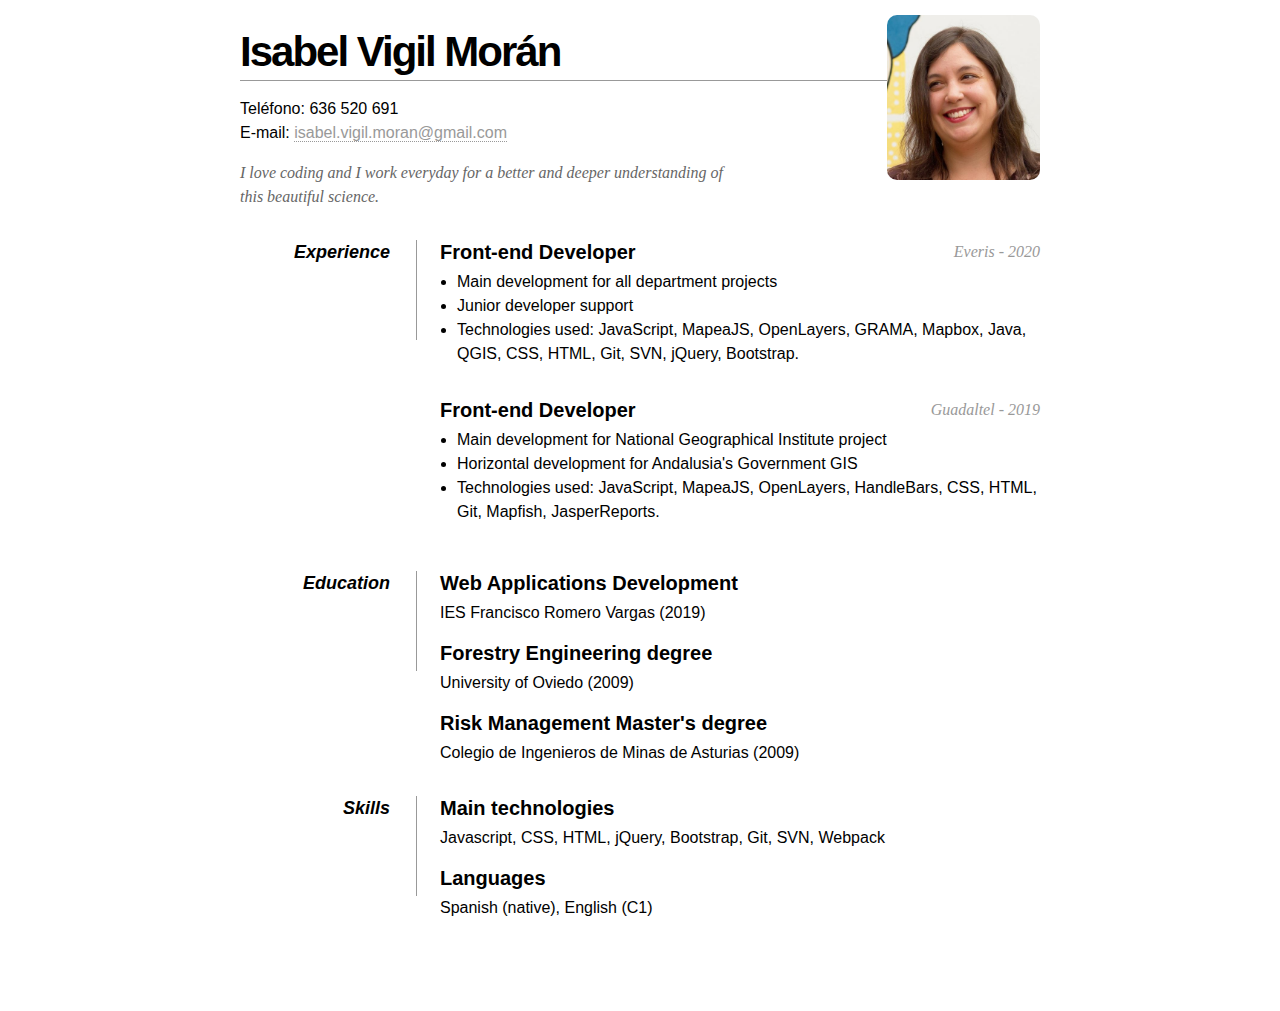
==== cv_en.html @ 5c69c68b "Actualización CV" ====
<!DOCTYPE html PUBLIC "-//W3C//DTD XHTML 1.0 Strict//EN"
"http://www.w3.org/TR/xhtml1/DTD/xhtml1-strict.dtd">

<html xmlns="http://www.w3.org/1999/xhtml" xml:lang="en" lang="en">

<head>
     <meta http-equiv="Content-Type" content="text/html; charset=utf-8"/>

     <title>Isabel Vigil :: Resumé ::</title>

     <style type="text/css">
        * { margin: 0; padding: 0; }
        body { font: 16px Helvetica, Sans-Serif; line-height: 24px; }
        .clear { clear: both; }
        #page-wrap { width: 800px; margin: 40px auto 60px; }
        #pic { float: right; margin-top: -25px; border-radius: 10px; }
        h1 { margin: 0 0 16px 0; padding: 0 0 16px 0; font-size: 42px; font-weight: bold; letter-spacing: -2px; border-bottom: 1px solid #999; }
        h2 { font-size: 20px; margin: 0 0 6px 0; position: relative; }
        h2 span { position: absolute; bottom: 0; right: 0; font-style: italic; font-family: Georgia, Serif; font-size: 16px; color: #999; font-weight: normal; }
        p { margin: 0 0 16px 0; }
        a { color: #999; text-decoration: none; border-bottom: 1px dotted #999; }
        a:hover { border-bottom-style: solid; color: black; }
        ul { margin: 0 0 32px 17px; }
        #objective { width: 500px; float: left; }
        #objective p { font-family: Georgia, Serif; font-style: italic; color: #666; }
        dt { font-style: italic; font-weight: bold; font-size: 18px; text-align: right; padding: 0 26px 0 0; width: 150px; float: left; height: 100px; border-right: 1px solid #999;  }
        dd { width: 600px; float: right; }
        dd.clear { float: none; margin: 0; height: 15px; }
     </style>
</head>

<body>

    <div id="page-wrap">
    
        <img src="foto.png" alt="Foto de mí" id="pic" width="153" height="165" />
    
        <div id="contact-info" class="vcard">        
            <h1 class="fn">Isabel Vigil Morán</h1>        
            <p>
                Teléfono: <span class="tel">636 520 691</span><br />
                E-mail: <a class="email" href="mailto:isabel.vigil.moran@gmail.com">isabel.vigil.moran@gmail.com</a>
            </p>
        </div>
                
        <div id="objective">
            <p>
                I love coding and I work everyday for a better and deeper understanding of this beautiful science.
            </p>
        </div>
        
        <div class="clear"></div>
        
        <dl>
            <dd class="clear"></dd>

            <dt>Experience</dt>
            <dd>
                <h2>Front-end Developer <span>Everis - 2020</span></h2>
                <ul>
                    <li>Main development for all department projects</li>
                    <li>Junior developer support</li>
                    <li>Technologies used: JavaScript, MapeaJS, OpenLayers, GRAMA, Mapbox, Java, QGIS, CSS, HTML, Git, SVN, jQuery, Bootstrap.</li>
                </ul>
                
                <h2>Front-end Developer <span>Guadaltel - 2019</span></h2>
                <ul>
                    <li>Main development for National Geographical Institute project</li>
                    <li>Horizontal development for Andalusia's Government GIS</li>
                    <li>Technologies used: JavaScript, MapeaJS, OpenLayers, HandleBars, CSS, HTML, Git, Mapfish, JasperReports.</li>
                </ul> 
            </dd>
            
            <dd class="clear"></dd>
            
            <dt>Education</dt>
            <dd>
                <h2>Web Applications Development</h2>
                <p>IES Francisco Romero Vargas (2019)</p>
            </dd>
            <dd>
              <h2>Forestry Engineering degree</h2>
              <p>University of Oviedo (2009)</p>
            </dd>
            <dd>
              <h2>Risk Management Master's degree</h2>
              <p>Colegio de Ingenieros de Minas de Asturias (2009)</p>
            </dd>
            
            <dd class="clear"></dd>
            
            <dt>Skills</dt>
            <dd>
                <h2>Main technologies</h2>
                <p>Javascript, CSS, HTML, jQuery, Bootstrap, Git, SVN, Webpack</p>
                
                <h2>Languages</h2>
                <p>Spanish (native), English (C1)</p>
            </dd>
            
            <dd class="clear"></dd>
            
        </dl>
        
        <div class="clear"></div>
    
    </div>

</body>

</html>
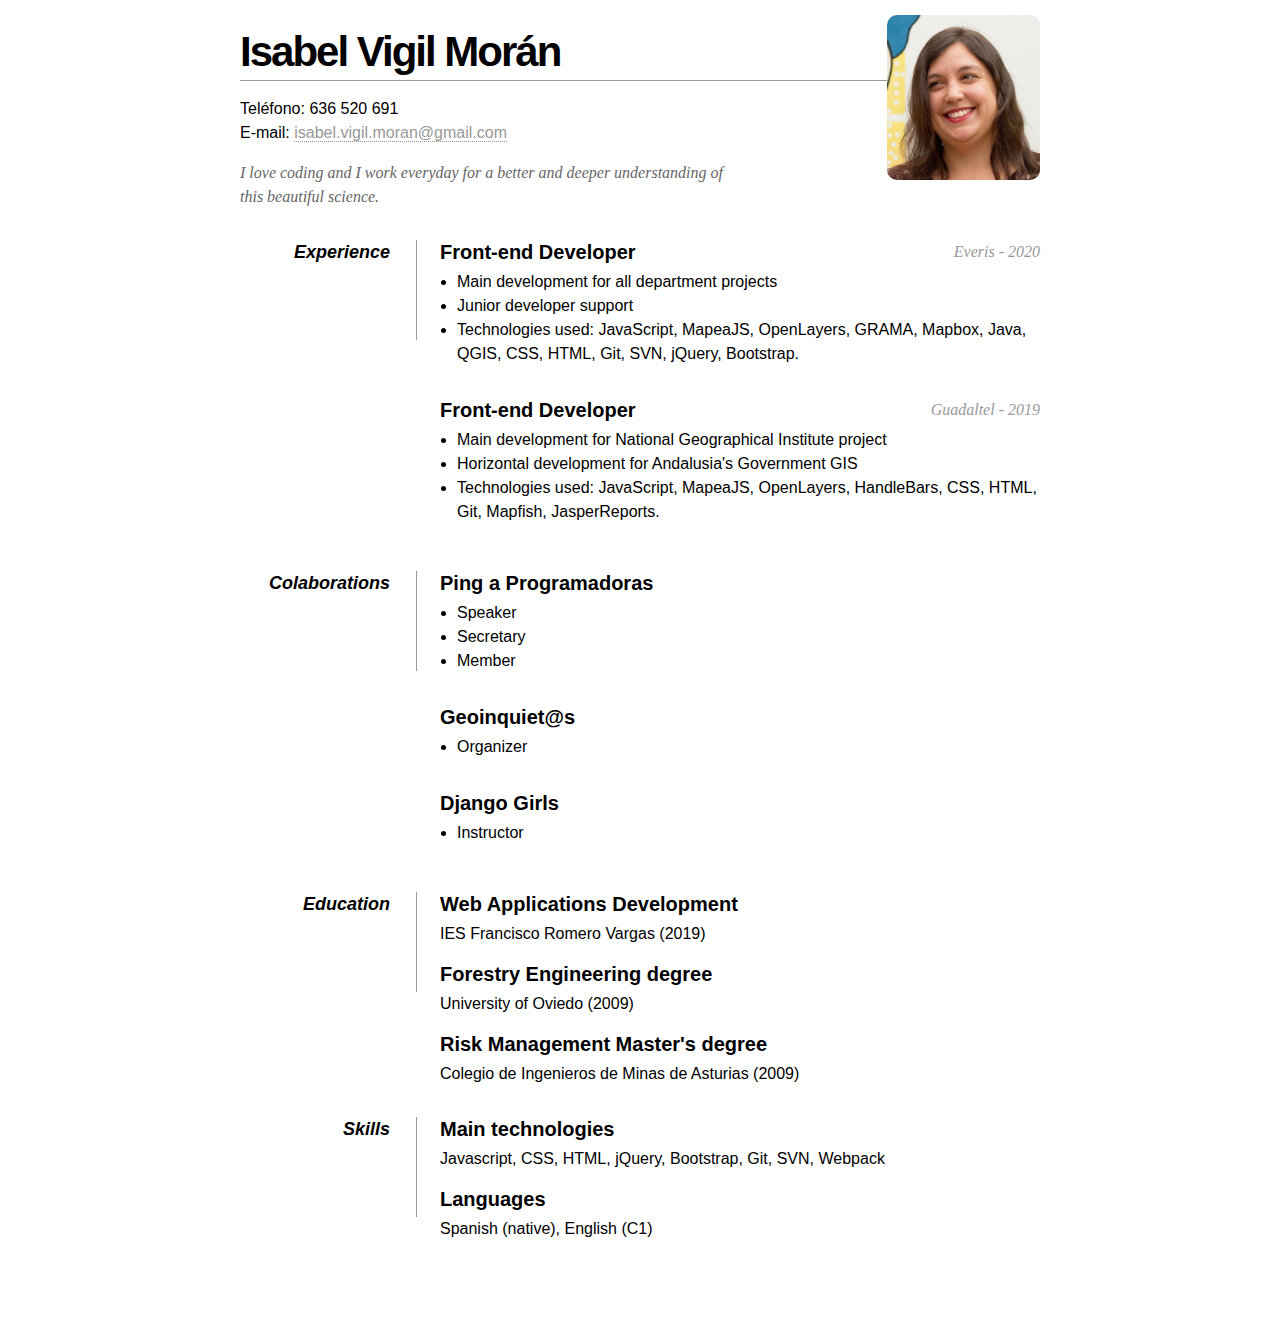
==== commit b4ed0906: "Añado colaboraciones" ====
--- a/cv_en.html
+++ b/cv_en.html
@@ -70,6 +70,27 @@
                     <li>Technologies used: JavaScript, MapeaJS, OpenLayers, HandleBars, CSS, HTML, Git, Mapfish, JasperReports.</li>
                 </ul> 
             </dd>
+
+            <dd class="clear"></dd>
+
+            <dt>Colaborations</dt>
+            <dd>
+                <h2>Ping a Programadoras</h2>
+                <ul>
+                    <li>Speaker</li>
+                    <li>Secretary</li>
+                    <li>Member</li>
+                </ul>
+                <h2>Geoinquiet@s</h2>
+                <ul>
+                    <li>Organizer</li>
+                </ul>
+                <h2>Django Girls</h2>
+                <ul>
+                    <li>Instructor</li>
+                </ul>
+
+            </dd>
             
             <dd class="clear"></dd>
             
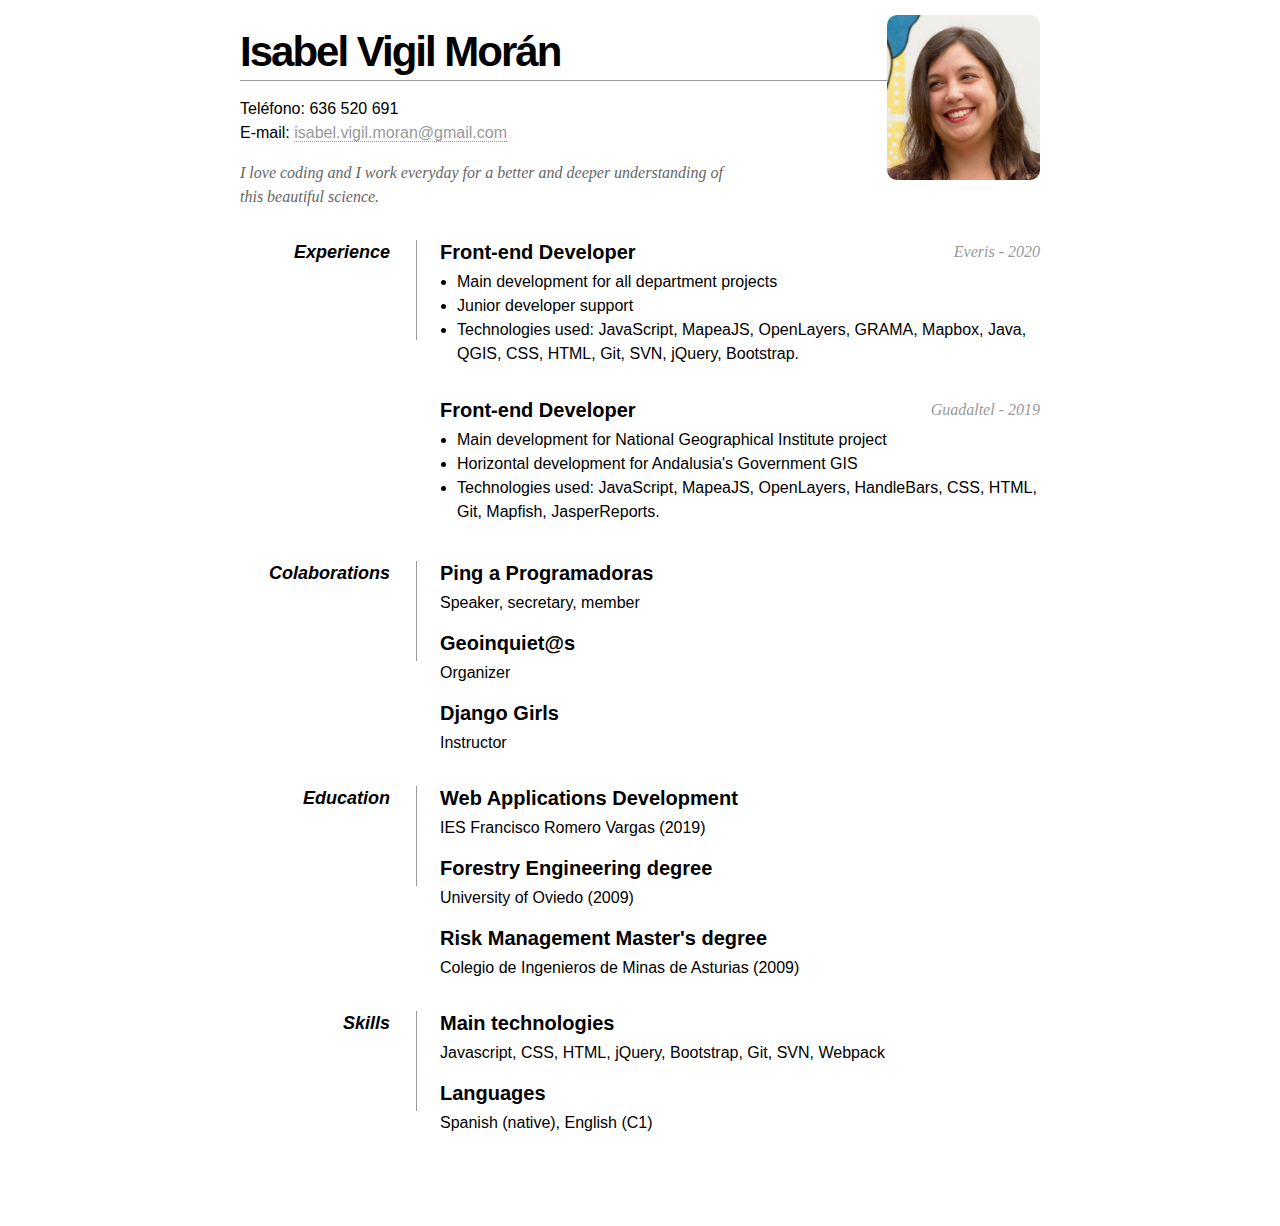
==== commit ea482aca: "Corrección espacios" ====
--- a/cv_en.html
+++ b/cv_en.html
@@ -55,7 +55,7 @@
             <dd class="clear"></dd>
 
             <dt>Experience</dt>
-            <dd>
+            <dd style="margin-bottom: -10px;">
                 <h2>Front-end Developer <span>Everis - 2020</span></h2>
                 <ul>
                     <li>Main development for all department projects</li>
@@ -76,20 +76,11 @@
             <dt>Colaborations</dt>
             <dd>
                 <h2>Ping a Programadoras</h2>
-                <ul>
-                    <li>Speaker</li>
-                    <li>Secretary</li>
-                    <li>Member</li>
-                </ul>
+                <p>Speaker, secretary, member</p>
                 <h2>Geoinquiet@s</h2>
-                <ul>
-                    <li>Organizer</li>
-                </ul>
+                <p>Organizer</p>
                 <h2>Django Girls</h2>
-                <ul>
-                    <li>Instructor</li>
-                </ul>
-
+                <p>Instructor</p>
             </dd>
             
             <dd class="clear"></dd>
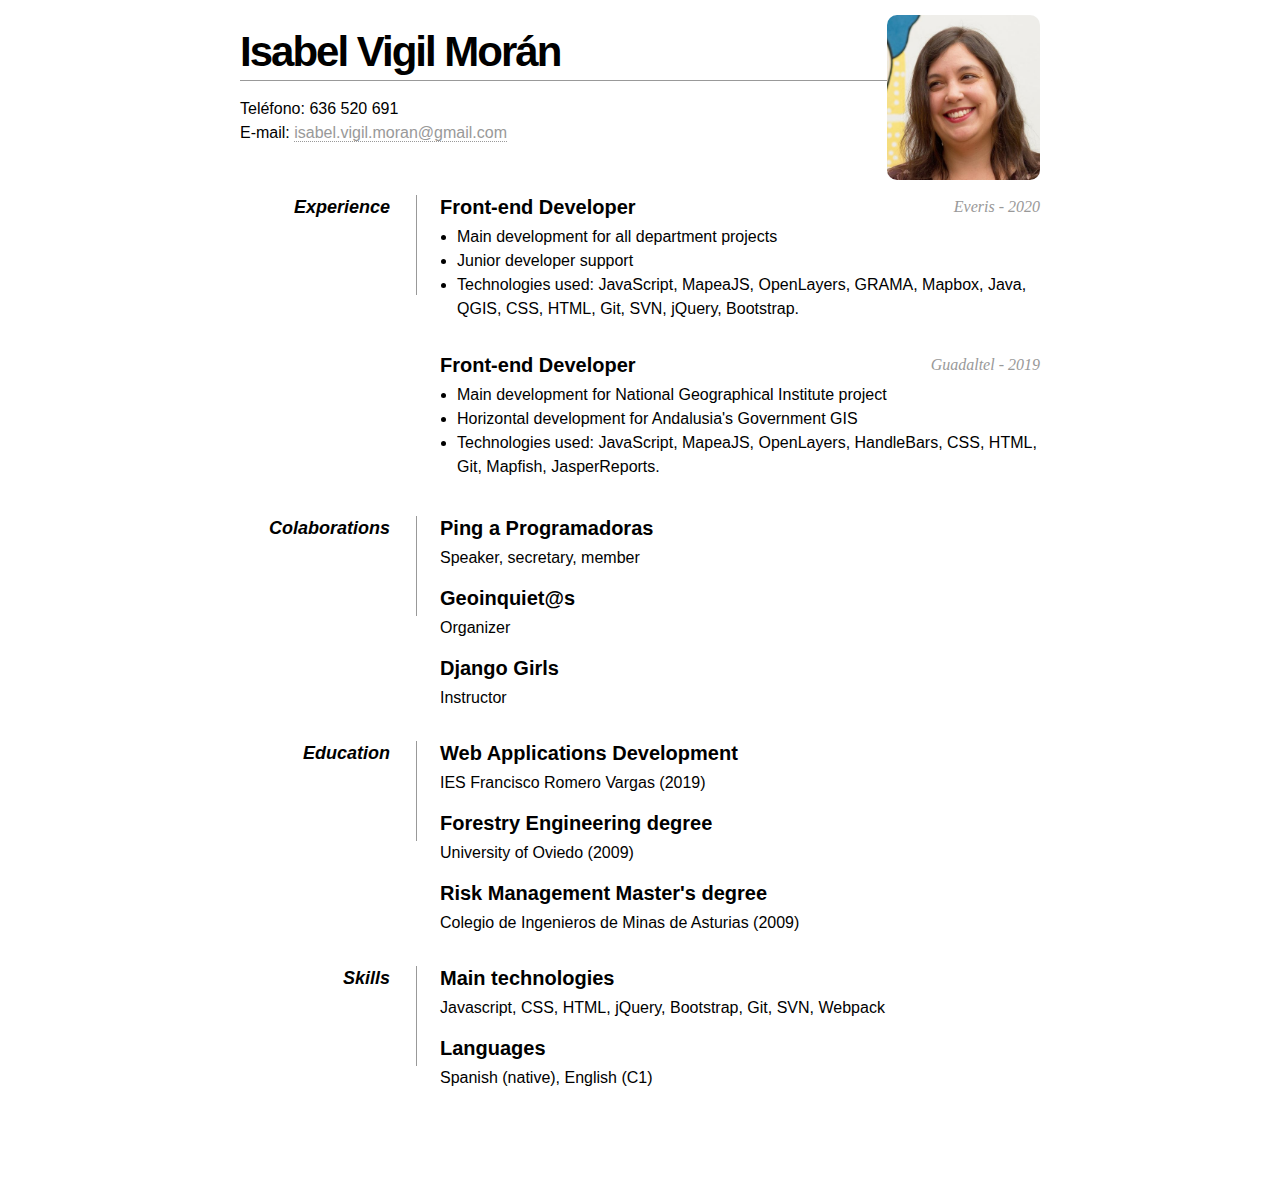
==== commit 6a505092: "Corrección espacios" ====
--- a/cv_en.html
+++ b/cv_en.html
@@ -42,14 +42,6 @@
                 E-mail: <a class="email" href="mailto:isabel.vigil.moran@gmail.com">isabel.vigil.moran@gmail.com</a>
             </p>
         </div>
-                
-        <div id="objective">
-            <p>
-                I love coding and I work everyday for a better and deeper understanding of this beautiful science.
-            </p>
-        </div>
-        
-        <div class="clear"></div>
         
         <dl>
             <dd class="clear"></dd>
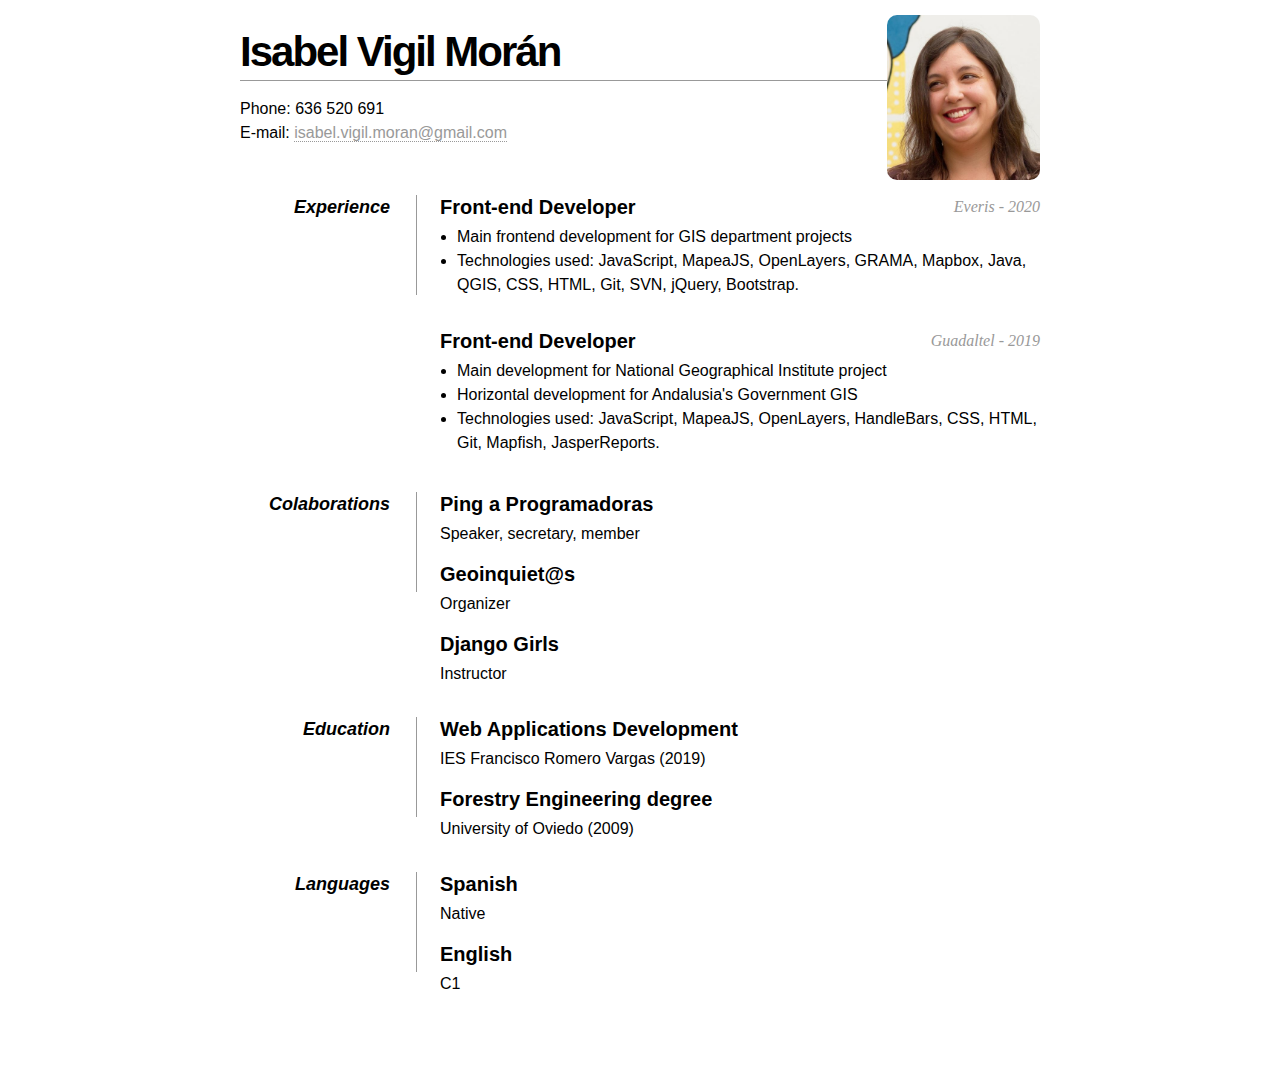
==== commit 785d97c7: "Actualización 2021" ====
--- a/cv_en.html
+++ b/cv_en.html
@@ -38,7 +38,7 @@
         <div id="contact-info" class="vcard">        
             <h1 class="fn">Isabel Vigil Morán</h1>        
             <p>
-                Teléfono: <span class="tel">636 520 691</span><br />
+                Phone: <span class="tel">636 520 691</span><br />
                 E-mail: <a class="email" href="mailto:isabel.vigil.moran@gmail.com">isabel.vigil.moran@gmail.com</a>
             </p>
         </div>
@@ -50,8 +50,7 @@
             <dd style="margin-bottom: -10px;">
                 <h2>Front-end Developer <span>Everis - 2020</span></h2>
                 <ul>
-                    <li>Main development for all department projects</li>
-                    <li>Junior developer support</li>
+                    <li>Main frontend development for GIS department projects</li>
                     <li>Technologies used: JavaScript, MapeaJS, OpenLayers, GRAMA, Mapbox, Java, QGIS, CSS, HTML, Git, SVN, jQuery, Bootstrap.</li>
                 </ul>
                 
@@ -86,20 +85,15 @@
               <h2>Forestry Engineering degree</h2>
               <p>University of Oviedo (2009)</p>
             </dd>
-            <dd>
-              <h2>Risk Management Master's degree</h2>
-              <p>Colegio de Ingenieros de Minas de Asturias (2009)</p>
-            </dd>
             
             <dd class="clear"></dd>
             
-            <dt>Skills</dt>
-            <dd>
-                <h2>Main technologies</h2>
-                <p>Javascript, CSS, HTML, jQuery, Bootstrap, Git, SVN, Webpack</p>
-                
-                <h2>Languages</h2>
-                <p>Spanish (native), English (C1)</p>
+            <dt>Languages</dt>
+            <dd>                
+                <h2>Spanish</h2>
+                <p>Native</p>
+                <h2>English</h2>
+                <p>C1</p>
             </dd>
             
             <dd class="clear"></dd>
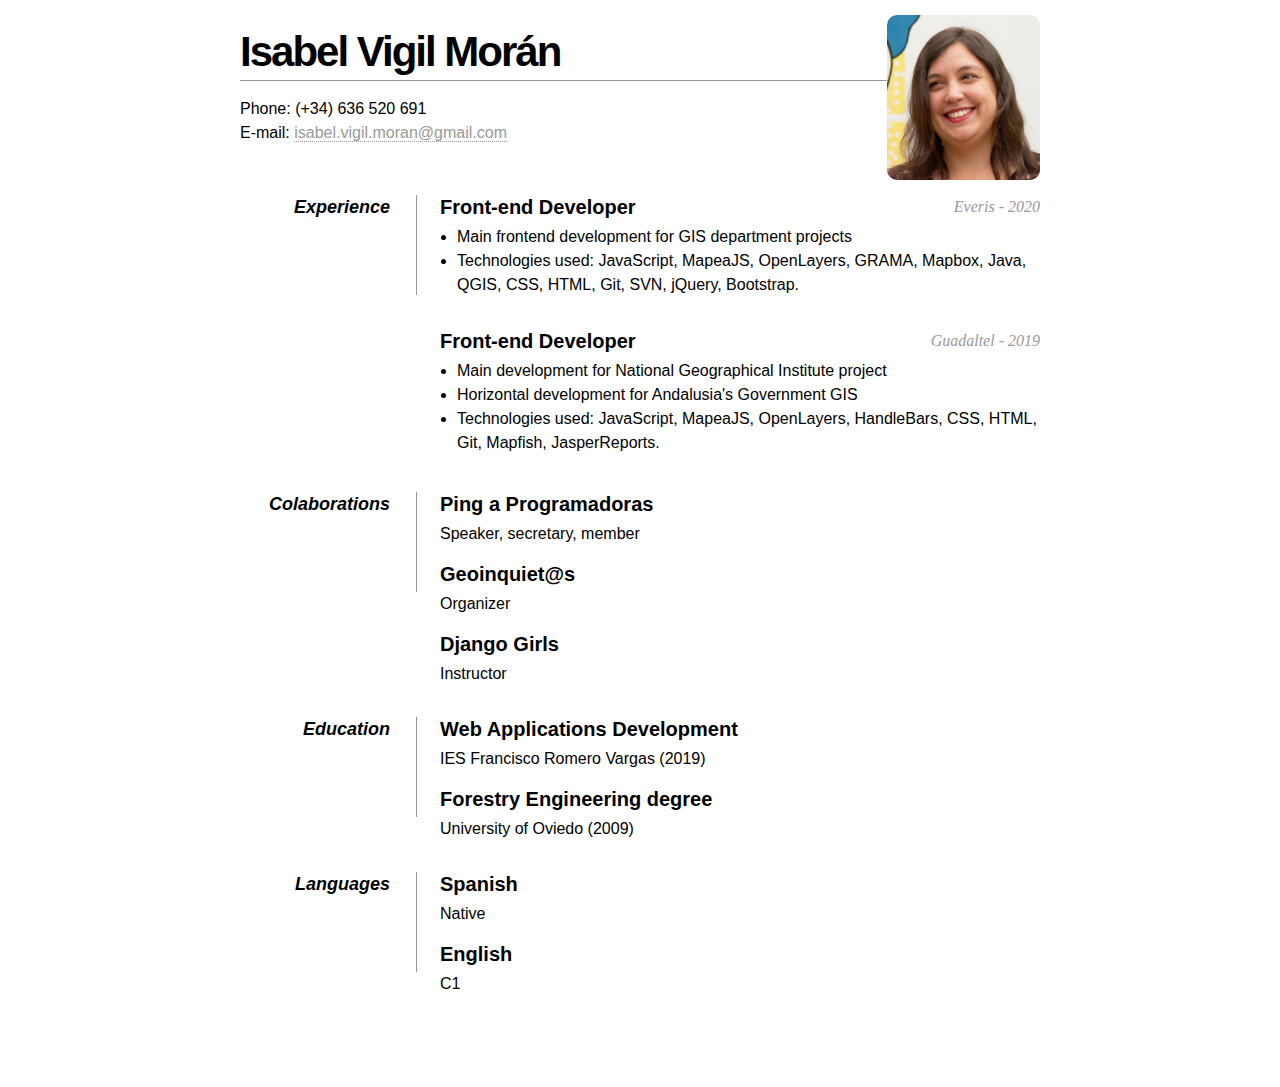
==== commit 77041cb7: "International phone" ====
--- a/cv_en.html
+++ b/cv_en.html
@@ -38,7 +38,7 @@
         <div id="contact-info" class="vcard">        
             <h1 class="fn">Isabel Vigil Morán</h1>        
             <p>
-                Phone: <span class="tel">636 520 691</span><br />
+                Phone: <span class="tel">(+34) 636 520 691</span><br />
                 E-mail: <a class="email" href="mailto:isabel.vigil.moran@gmail.com">isabel.vigil.moran@gmail.com</a>
             </p>
         </div>
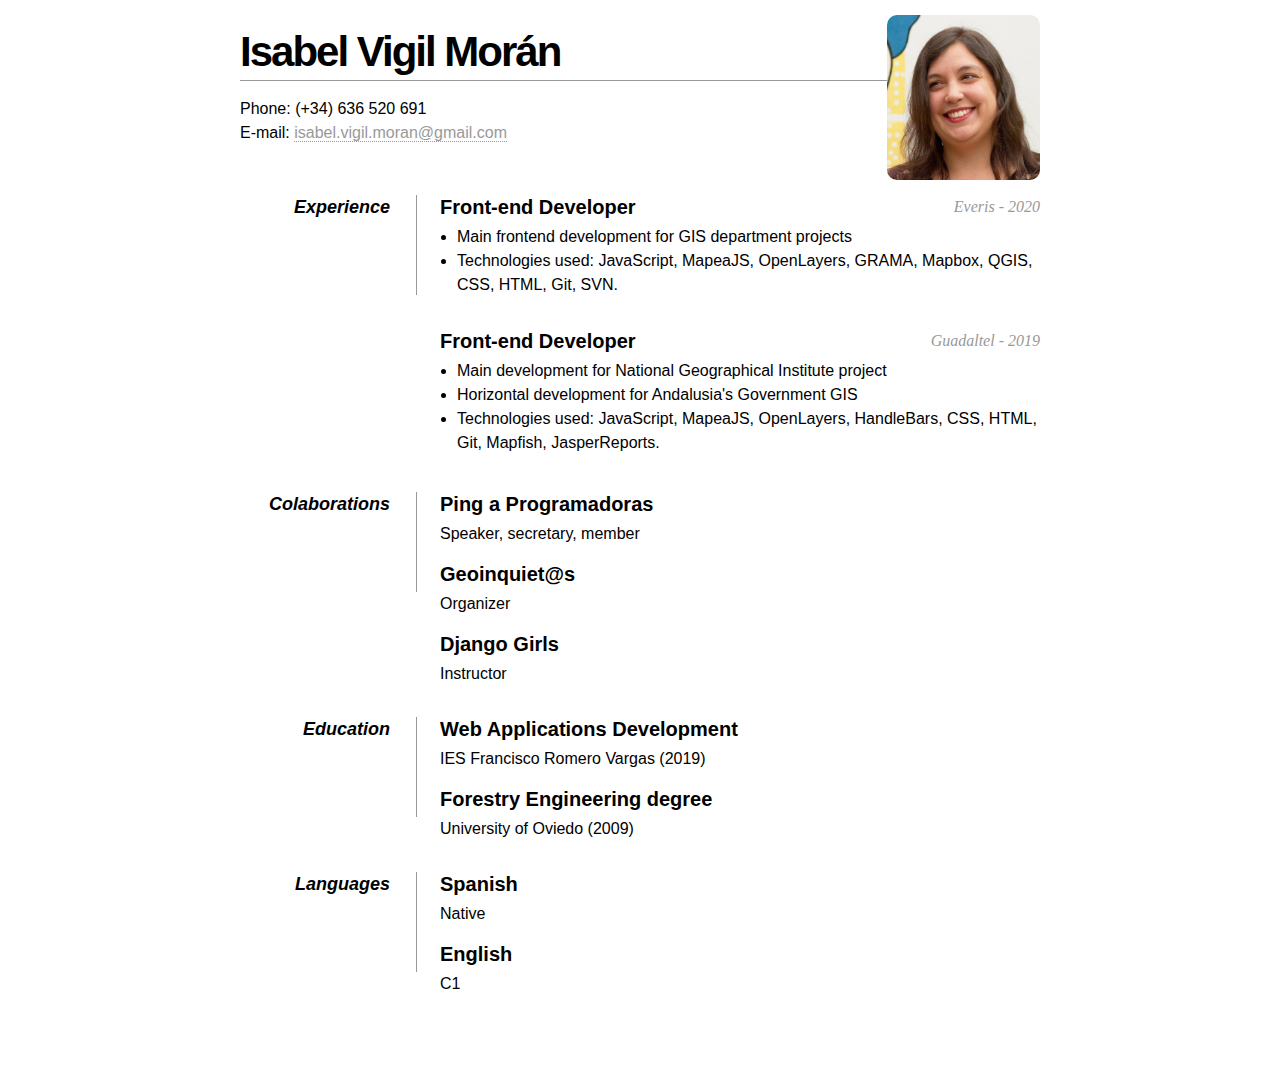
==== commit 73fcac20: "Actualización tecnologías" ====
--- a/cv_en.html
+++ b/cv_en.html
@@ -51,7 +51,7 @@
                 <h2>Front-end Developer <span>Everis - 2020</span></h2>
                 <ul>
                     <li>Main frontend development for GIS department projects</li>
-                    <li>Technologies used: JavaScript, MapeaJS, OpenLayers, GRAMA, Mapbox, Java, QGIS, CSS, HTML, Git, SVN, jQuery, Bootstrap.</li>
+                    <li>Technologies used: JavaScript, MapeaJS, OpenLayers, GRAMA, Mapbox, QGIS, CSS, HTML, Git, SVN.</li>
                 </ul>
                 
                 <h2>Front-end Developer <span>Guadaltel - 2019</span></h2>
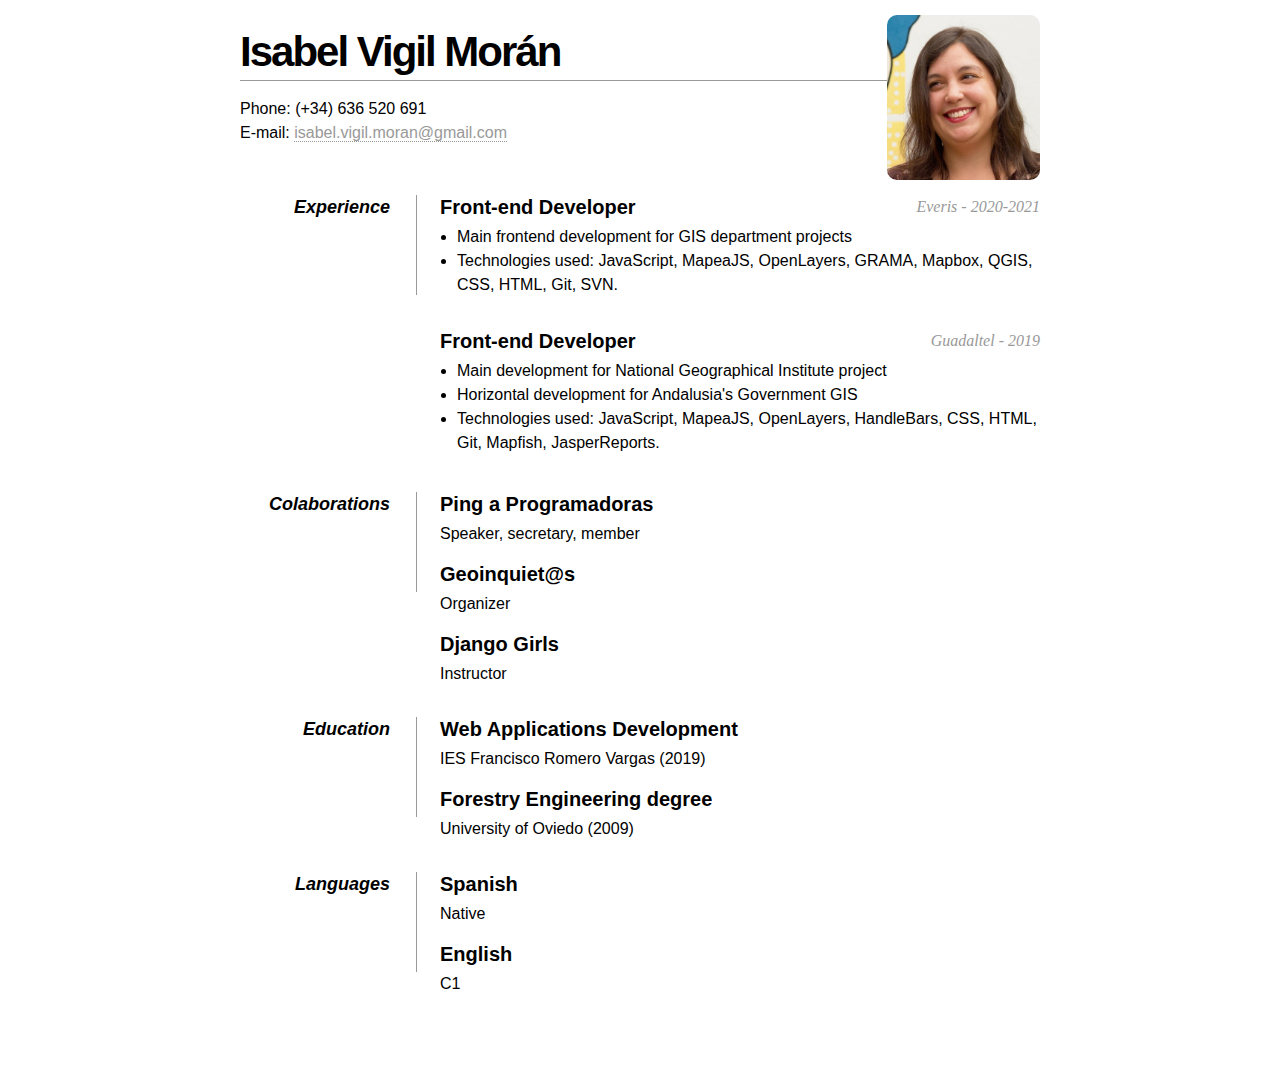
==== commit aa692e15: "Años" ====
--- a/cv_en.html
+++ b/cv_en.html
@@ -48,7 +48,7 @@
 
             <dt>Experience</dt>
             <dd style="margin-bottom: -10px;">
-                <h2>Front-end Developer <span>Everis - 2020</span></h2>
+                <h2>Front-end Developer <span>Everis - 2020-2021</span></h2>
                 <ul>
                     <li>Main frontend development for GIS department projects</li>
                     <li>Technologies used: JavaScript, MapeaJS, OpenLayers, GRAMA, Mapbox, QGIS, CSS, HTML, Git, SVN.</li>
